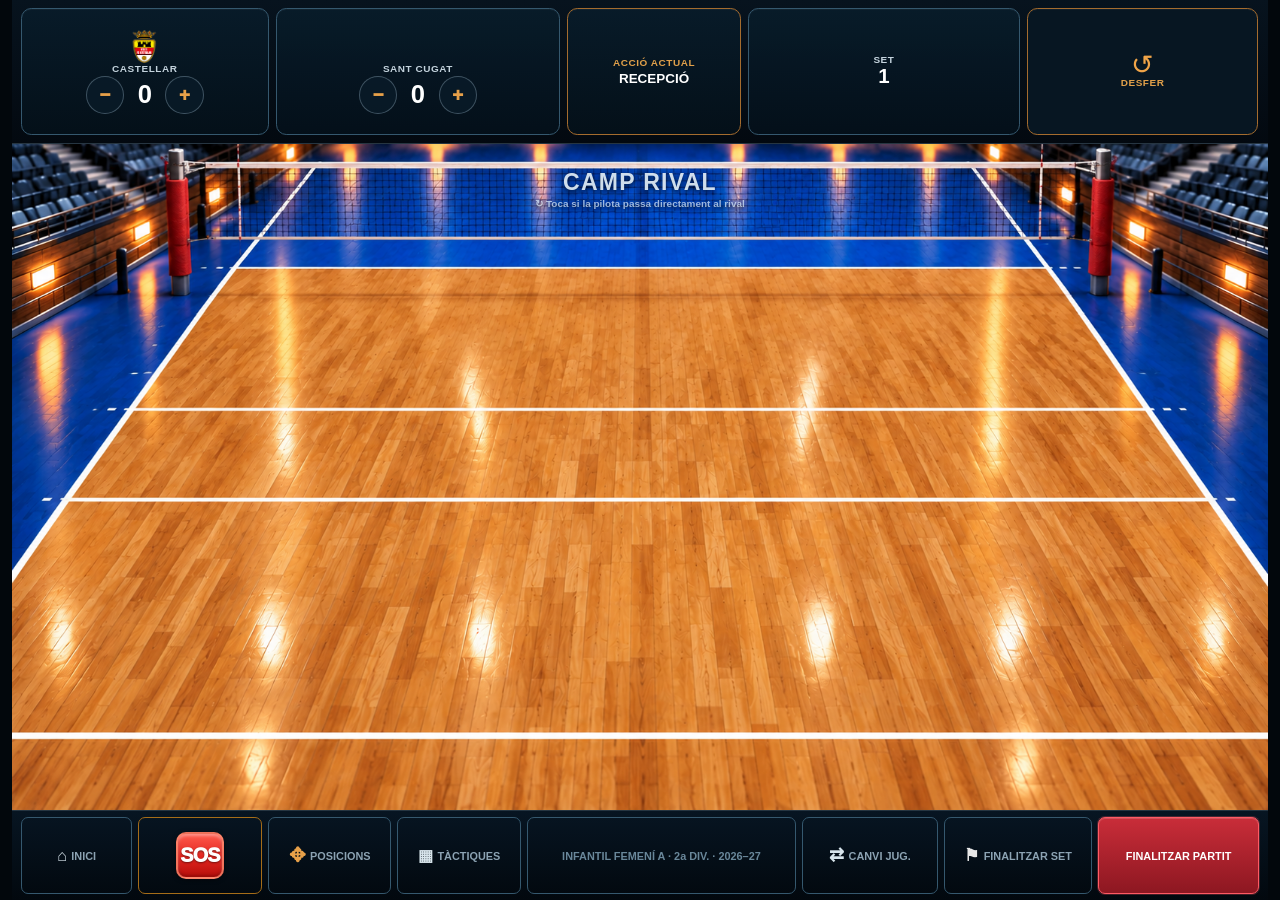
==== Capa7/index.html @ 1bae06b0 "Stats Castellar LAB - Tactiques 4x2 ALFA 5" ====
<!doctype html>
<html lang="ca">
<head>
<meta charset="utf-8">
<meta name="viewport" content="width=device-width,initial-scale=1,viewport-fit=cover"><meta name="apple-mobile-web-app-capable" content="yes"><meta name="apple-mobile-web-app-status-bar-style" content="black-translucent">
<meta name="theme-color" content="#02070c">
<title>Stats Castellar · Partit</title>
<link rel="stylesheet" href="css/capa7.css?v=7.0.5">
<link rel="stylesheet" href="css/tactics.css?v=1.1.0-lab5">
</head>
<body>
<div class="safe-shell">
 <div class="prototype">
  <header class="header">
   <button class="zone action" id="actionBox" type="button" disabled aria-label="Avançar manualment un pas de la seqüència" title="Toca per avançar manualment un pas de la seqüència"><span class="header-title">ACCIÓ ACTUAL</span><strong class="action-value" id="actionValue">RECEPCIÓ</strong></button>
   <div class="zone score-zone" id="ownScoreZone"><div class="team-identity"><img class="team-crest" src="assets/escut-club.png" alt="Escut del Castellar"><span class="header-title">CASTELLAR</span></div><div class="score-row"><button class="score-adjust" data-score-team="home" data-delta="-1">−</button><strong id="scoreHome">0</strong><button class="score-adjust" data-score-team="home" data-delta="1">+</button></div></div>
   <div class="zone set-zone"><span class="header-title">SET</span><strong class="set-number" id="setNumber">1</strong><div class="set-dots" id="setDots" aria-label="5 sets"></div></div>
   <div class="zone score-zone" id="rivalScoreZone"><div class="team-identity"><span class="rival-crest-slot" aria-hidden="true"></span><span class="header-title rival-name" id="rivalName">SANT CUGAT</span></div><div class="score-row"><button class="score-adjust" data-score-team="away" data-delta="-1">−</button><strong id="scoreAway">0</strong><button class="score-adjust" data-score-team="away" data-delta="1">+</button></div></div>
   <button class="zone undo" id="undoBtn" type="button"><span class="round-icon" aria-hidden="true">↺</span><span class="header-title">DESFER</span><small id="undoLabel"></small></button>
  </header>

  <main class="arena">
   <div class="scene" aria-hidden="true"></div>
   <button class="rival-touch-zone" id="rivalCourtBtn" type="button" aria-label="Camp rival"></button>
   <div class="rival-label"><strong>CAMP RIVAL</strong><span>↻ Toca si la pilota passa directament al rival</span></div>

   <div class="block-grid" id="blockGrid" aria-label="Controls de bloqueig"></div>
   <div class="player-grid" id="playerGrid" aria-label="Sis jugadores a pista"></div>
  </main>

  <footer class="footer">
   <button class="foot" id="homeBtn"><span class="foot-icon">⌂</span><span>INICI</span></button>
   <button class="foot sos" id="sosBtn"><strong><span class="sos-icon" aria-label="SOS">SOS</span></strong></button>
   <button class="foot" id="positionsBtn"><span class="foot-icon positions-icon">✥</span><span>POSICIONS</span></button>
   <button class="foot tactics-button" id="tacticsBtn" type="button"><span class="foot-icon">▦</span><span>TÀCTIQUES</span></button>
   <div class="foot info">INFANTIL FEMENÍ A · 2a DIV. · 2026–27</div>
   <button class="foot" id="changeBtn"><span class="foot-icon change">⇄</span><span>CANVI JUG.</span></button>
   <button class="foot" id="finishSetBtn"><span class="foot-icon flag">⚑</span><span>FINALITZAR SET</span></button>
   <button class="foot finish" id="finishMatchBtn"><span>FINALITZAR PARTIT</span></button>
  </footer>
 </div>
</div>

<div class="modal-layer" id="modalLayer" hidden>
 <div class="modal" role="dialog" aria-modal="true">
  <h2 id="modalTitle"></h2>
  <div id="modalBody"></div>
  <div class="modal-actions" id="modalActions"></div>
 </div>
</div>

<script src="../shared/pro2-core.bundle.js"></script>
<script src="../shared/draft-store.js"></script>
<script src="js/tactical-locks.js"></script>
<script src="js/tactics-layout.js"></script>
<script src="js/capa7-pro2-controller.js"></script>
</body>
</html>
---- Capa7/css/capa7.css ----
*{box-sizing:border-box}
:root{--sat:env(safe-area-inset-top,0px);--sar:env(safe-area-inset-right,0px);--sab:env(safe-area-inset-bottom,0px);--sal:env(safe-area-inset-left,0px)}
html,body{margin:0;width:100%;height:100%;overflow:hidden;background:#02070c;font-family:Arial,Helvetica,sans-serif;color:#fff;touch-action:manipulation}
body{min-height:100dvh}
.safe-shell{position:fixed;inset:0;padding:var(--sat) var(--sar) var(--sab) var(--sal);overflow:hidden;background:#02070c}
.prototype{width:100%;height:100%;min-width:0;min-height:0;display:grid;grid-template-rows:16% 74% 10%;background:#03080d;overflow:hidden}
.header{min-width:0;background:linear-gradient(#07131e,#030910);border-bottom:1px solid #263541;display:grid;grid-template-columns:20% 23% 14% 22% minmax(0,21%);gap:.55vw;padding:.9vh .7vw}
.zone{min-width:0;border:1px solid #29485e;border-radius:.8vw;background:#071622;display:flex;align-items:center;justify-content:center;text-align:center;font-size:clamp(10px,1.1vw,18px);font-weight:800;color:#7591a5;overflow:hidden}.action{border-color:#9c6429;color:#c27b24}.undo{border-color:#96722e;color:#b88838;margin-right:1px}
.arena{position:relative;min-width:0;min-height:0;overflow:hidden;background:#090d11}
.scene{position:absolute;inset:0;background:url("../assets/pista-capa6.png") center/100% 100% no-repeat}
.rival-touch-zone{position:absolute;z-index:2;left:0;right:0;top:0;height:21%;background:transparent}
.rival-label{position:absolute;left:50%;top:3.8%;transform:translateX(-50%);width:max-content;max-width:60%;text-align:center;z-index:3;pointer-events:none;text-shadow:0 2px 5px rgba(0,0,0,.75)}
.rival-label strong{display:block;font-size:clamp(15px,1.8vw,29px);letter-spacing:.055em;color:rgba(210,236,255,.82)}
.rival-label span{display:block;margin-top:.15vh;font-size:clamp(8px,.78vw,13px);font-weight:700;color:rgba(224,241,255,.70)}
.player-grid{position:absolute;z-index:5;left:2.2%;right:2.2%;top:25.2%;bottom:1.8%;display:grid;grid-template-columns:repeat(3,minmax(0,1fr));grid-template-rows:repeat(2,minmax(0,1fr));column-gap:1.15%;row-gap:2.2%;pointer-events:none}
.player-slot{min-width:0;min-height:0;border:2px dashed rgba(255,255,255,.52);border-radius:14px;background:rgba(4,17,27,.16);box-shadow:inset 0 0 0 1px rgba(0,0,0,.20),0 5px 14px rgba(0,0,0,.16);display:flex;align-items:center;justify-content:center;color:rgba(255,255,255,.72);font-weight:900;font-size:clamp(13px,1.25vw,20px);text-shadow:0 2px 4px rgba(0,0,0,.7)}
.block-grid{position:absolute;z-index:7;left:2.2%;right:2.2%;top:19.4%;height:4.6%;display:grid;grid-template-columns:repeat(3,minmax(0,1fr));column-gap:1.15%;pointer-events:none}
.block-slot{align-self:stretch;justify-self:stretch;width:100%;min-width:0;height:100%;border:2px dashed rgba(255,255,255,.62);border-radius:10px;background:rgba(4,17,27,.28);display:flex;align-items:center;justify-content:center;color:rgba(255,255,255,.78);font-weight:900;letter-spacing:.18em;line-height:1}
.footer{min-width:0;background:linear-gradient(#071522,#02080e);border-top:1px solid #263541;display:grid;grid-template-columns:9% 10% minmax(0,1fr) 10% 11% 12% 13%;gap:.45vw;padding:.65vh .7vw}
.foot{min-width:0;border:1px solid #29485e;border-radius:.55vw;display:flex;align-items:center;justify-content:center;text-align:center;color:#688399;font-size:clamp(8px,.85vw,14px);font-weight:800;overflow:hidden}.reserve{border:1px dashed #42515c;color:#53616b}.info{border-color:transparent;color:#526b7e}.finish{border-color:#71333d;color:#a74c59}
@media(orientation:portrait){
 .prototype{grid-template-rows:14% 76% 10%}
 .header{grid-template-columns:repeat(5,minmax(0,1fr));gap:.7vw;padding:.7vh .8vw}
 .zone{border-radius:1.4vw;font-size:clamp(7px,2.05vw,13px);padding:.25em}
 .arena{overflow:hidden}
 .rival-label{top:3.2%;max-width:82%}
 .rival-label strong{font-size:clamp(11px,3.2vw,19px)}
 .rival-label span{font-size:clamp(6px,1.65vw,10px)}
 .block-grid{left:2.4%;right:2.4%;top:19.2%;height:4.6%;column-gap:1.5%}
 .block-slot{width:100%;min-width:0;height:100%;border-width:1px;font-size:clamp(8px,2vw,12px)}
 .player-grid{left:2.4%;right:2.4%;top:25.1%;bottom:1.8%;column-gap:1.5%;row-gap:1.6%}
 .player-slot{border-width:1px;border-radius:2vw;font-size:clamp(8px,2.2vw,13px)}
 .footer{grid-template-columns:repeat(7,minmax(0,1fr));gap:.55vw;padding:.55vh .8vw}
 .foot{border-radius:1.1vw;font-size:clamp(6px,1.65vw,10px);padding:.15em}
 .info{font-size:clamp(5px,1.35vw,9px)}
}
@media(max-height:430px) and (orientation:landscape){.header{padding:.55vh .7vw}.footer{padding:.4vh .7vw}.player-grid{top:25.2%;bottom:1.5%}.block-grid{top:19.4%;height:4.6%}.rival-label{top:2.5%}.rival-label span{font-size:clamp(7px,.72vw,11px)}}

/* Capa 5 — correcció definitiva de geometria en horitzontal.
   Les barres de bloqueig i la fila d'atacants ocupen franges independents. */
@media (orientation:landscape){
  .block-grid{
    left:2.2%;
    right:2.2%;
    top:16.4%;
    height:7.0%;
    column-gap:1.15%;
  }
  .player-grid{
    left:2.2%;
    right:2.2%;
    top:27.0%;
    bottom:1.8%;
    column-gap:1.15%;
    row-gap:2.2%;
  }
}
@media (max-height:430px) and (orientation:landscape){
  .block-grid{top:16.2%;height:7.0%}
  .player-grid{top:27.0%;bottom:1.5%}
}


/* Ajust final Capa 5: marges segurs en landscape i bloqueig una mica més alt.
   max() conserva la safe area real quan el dispositiu en declara una i aporta
   un marge mínim només quan el navegador la retorna a 0. */
@media (orientation:landscape){
  .safe-shell{
    padding-top:var(--sat);
    padding-bottom:var(--sab);
    padding-left:max(var(--sal), 12px);
    padding-right:max(var(--sar), 12px);
  }
  .block-grid{top:16.4%;}
}
@media (max-height:430px) and (orientation:landscape){
  .block-grid{top:16.2%;}
}

/* =========================================================
   CAPA 6 · VISUAL
   Geometria heretada i congelada de la Capa 5 aprovada.
   Paleta: carmesí · ambre · petroli · maragda.
   ========================================================= */
:root{
 --crimson:#8f2431;--crimson-hi:#bd3b48;
 --amber:#a66d18;--amber-hi:#d59a2c;
 --petrol:#12536b;--petrol-hi:#247e99;
 --emerald:#1d6b4c;--emerald-hi:#35a06f;
 --ink:#06111a;--line:rgba(213,230,240,.30);--orange:#e58a22;
}
.zone{position:relative;flex-direction:column;gap:.25vh;background:linear-gradient(180deg,rgba(8,27,41,.97),rgba(4,16,25,.97));border-color:#35586e;color:#c4d3dd;box-shadow:inset 0 1px rgba(255,255,255,.04)}
.header-title{font-size:clamp(8px,.78vw,13px);font-weight:900;letter-spacing:.055em;white-space:nowrap}
.action{border-color:#a56c2e;color:#e1a04a}.action-value{font-size:clamp(10px,1.05vw,17px);color:#fff}
.score-zone{gap:.18vh}.score-row{display:flex;align-items:center;justify-content:center;gap:clamp(8px,1vw,18px);line-height:1}.score-row strong{font-size:clamp(18px,2vw,34px);color:#fff}.score-adjust{font-size:clamp(15px,1.5vw,25px);font-weight:950;color:#e6a04a;line-height:1}
.set-zone{gap:.2vh}.set-line{display:flex;align-items:baseline;justify-content:center;gap:.45em}.set-line strong{font-size:clamp(16px,1.6vw,27px);color:#fff}.set-dots{display:flex;align-items:center;justify-content:center;gap:clamp(3px,.32vw,6px)}.set-dots i{display:block;width:clamp(5px,.42vw,8px);aspect-ratio:1;border-radius:50%;border:1px solid #7990a0;background:transparent}.set-dots i.done{background:#d9e4ea;border-color:#d9e4ea}.set-dots i.active{background:#e58a22;border-color:#f0a448;box-shadow:0 0 7px rgba(229,138,34,.8)}
.undo{margin-right:1px;border-color:#a56c2e;color:#e1a04a;gap:.1vh}.round-icon{font-size:clamp(22px,2.1vw,35px);font-weight:400;line-height:.85;color:#f0a448}
.rival-label strong{color:rgba(230,242,250,.90)}
.player-slot{position:relative;overflow:hidden;border:1px solid rgba(214,229,239,.35);background:rgba(3,12,19,.20);display:block;color:white;text-shadow:none;pointer-events:auto}
.rating-grid{position:absolute;inset:0;display:grid;grid-template-columns:1fr 1fr;grid-template-rows:1fr 1fr;gap:3px;padding:3px}
.rating-grid>span{display:flex;align-items:center;justify-content:center;border:1px solid rgba(255,255,255,.13);font-size:clamp(25px,3.2vw,54px);font-weight:950;color:rgba(255,255,255,.91);text-shadow:0 2px 7px rgba(0,0,0,.72);box-shadow:inset 0 0 26px rgba(0,0,0,.18)}
.r0{background:linear-gradient(145deg,rgba(143,36,49,.94),rgba(189,59,72,.83))}.r1{background:linear-gradient(145deg,rgba(166,109,24,.93),rgba(213,154,44,.82));color:#fff6dc!important}.r2{background:linear-gradient(145deg,rgba(18,83,107,.95),rgba(36,126,153,.84))}.r3{background:linear-gradient(145deg,rgba(29,107,76,.95),rgba(53,160,111,.84))}
.player-id{position:absolute;z-index:4;left:50%;top:50%;transform:translate(-50%,-50%);min-width:35%;max-width:76%;padding:.45vh .75vw;border-radius:8px;background:linear-gradient(180deg,rgba(4,15,24,.94),rgba(2,9,15,.91));border:1px solid rgba(255,255,255,.24);box-shadow:0 4px 12px rgba(0,0,0,.48);text-align:center;white-space:nowrap}.player-id strong{font-size:clamp(11px,1.08vw,18px);letter-spacing:.045em}.player-id small{margin-left:.35em;color:#f0a13e;font-size:.82em;font-weight:900}
.block-slot{padding:2px;display:grid;grid-template-columns:repeat(3,minmax(0,1fr));gap:3px;border:1px solid rgba(224,236,244,.45);background:rgba(3,12,19,.82);overflow:hidden}.block-slot span{display:flex;align-items:center;justify-content:center;color:#fff;font-weight:950;font-size:clamp(9px,.9vw,15px);text-shadow:0 1px 4px rgba(0,0,0,.65)}.block-slot .crimson{background:linear-gradient(145deg,var(--crimson),var(--crimson-hi))}.block-slot .petrol{background:linear-gradient(145deg,var(--petrol),var(--petrol-hi))}.block-slot .emerald{background:linear-gradient(145deg,var(--emerald),var(--emerald-hi))}
.server-ball{position:absolute;z-index:8;right:1.5%;top:2.5%;width:clamp(42px,4.5vw,76px);aspect-ratio:1;border-radius:50%;background:url("../assets/pilota-fcvb.png") center/contain no-repeat;filter:drop-shadow(0 4px 6px rgba(0,0,0,.58));pointer-events:none}
.footer{background:linear-gradient(#071522,#02080e)}.foot{gap:.35vw;flex-direction:row;color:#8ca3b3;border-color:#35586e}.foot-icon{font-size:clamp(13px,1.25vw,21px);line-height:1;color:#d8e5ec}.foot-icon.rotate{font-size:clamp(18px,1.65vw,27px);color:#e7a049}.foot-icon.change{font-size:clamp(15px,1.4vw,23px)}.foot-icon.flag{font-size:clamp(14px,1.35vw,22px);color:#e7e7e7}.sos{border:1px solid #a66d18;color:#f0b14d;background:rgba(166,109,24,.12)}.info{color:#69879a}.finish{border-color:#c74850;background:linear-gradient(180deg,#a62831,#741a23);color:#fff;box-shadow:inset 0 1px rgba(255,255,255,.12)}
@media(orientation:portrait){.header-title{font-size:clamp(6px,1.55vw,10px)}.action-value{font-size:clamp(7px,1.8vw,11px)}.score-row{gap:1.2vw}.score-row strong{font-size:clamp(12px,3.1vw,20px)}.score-adjust{font-size:clamp(10px,2.7vw,17px)}.set-line strong{font-size:clamp(10px,2.8vw,17px)}.round-icon{font-size:clamp(14px,4vw,23px)}.rating-grid{gap:2px;padding:2px}.rating-grid>span{font-size:clamp(16px,6vw,30px)}.player-id{min-width:52%;padding:.3vh 1vw}.player-id strong{font-size:clamp(7px,2vw,11px)}.player-id small{font-size:.72em}.server-ball{width:clamp(30px,9vw,50px);right:2%;top:2%}.block-slot{gap:1px;padding:1px}.block-slot span{font-size:clamp(7px,1.9vw,11px)}.foot{gap:.2vw;flex-direction:column}.foot-icon{font-size:clamp(9px,2.4vw,14px)}}


/* Capa 6 · revisió visual aprovada
   - La geometria de Capa 5 no es modifica.
   - +/- circulars al marcador.
   - Bloqueig amb etiquetes.
   - Servei: zona 1 ressaltada + pilota parcial retallada. */
.score-adjust{
  width:clamp(28px,3vw,48px);
  aspect-ratio:1;
  flex:0 0 auto;
  display:inline-flex;
  align-items:center;
  justify-content:center;
  border:1px solid rgba(151,177,193,.38);
  border-radius:50%;
  background:rgba(10,29,42,.72);
  color:#e7a049;
  font-size:clamp(16px,1.45vw,25px);
  font-weight:950;
}
.score-row{gap:clamp(10px,1.05vw,18px)}

.block-slot{height:100%;padding:2px;gap:3px}
.block-slot span{
  min-width:0;
  height:100%;
  display:flex;
  flex-direction:column;
  align-items:center;
  justify-content:center;
  gap:0;
  line-height:1;
  overflow:hidden;
}
.block-slot b{font-size:clamp(13px,1.18vw,20px);line-height:1;font-weight:950}
.block-slot small{
  display:block;
  max-width:100%;
  margin-top:.18em;
  padding:0 .15em;
  font-size:clamp(6px,.58vw,10px);
  line-height:1;
  font-weight:850;
  letter-spacing:-.01em;
  white-space:nowrap;
  overflow:hidden;
  text-overflow:clip;
}

/* Indicació visual de servei Castellar: ressalta tota la zona 1. */
.zone-one{
  border-color:#e5a13c;
  box-shadow:inset 0 0 0 2px rgba(229,161,60,.72),inset 0 0 30px rgba(229,138,34,.15),0 0 13px rgba(229,138,34,.36);
}
/* La pilota queda deliberadament tallada pel límit superior/dret de la zona. */
.server-ball{
  right:-2.2%;
  top:-13%;
  width:clamp(58px,5.4vw,88px);
  aspect-ratio:1;
  border-radius:50%;
  background:url("../assets/pilota-fcvb.png") center/contain no-repeat;
  filter:drop-shadow(0 4px 6px rgba(0,0,0,.58));
  pointer-events:none;
}

@media(orientation:portrait){
  .score-adjust{width:clamp(22px,6vw,34px);font-size:clamp(11px,3vw,17px)}
  .block-slot b{font-size:clamp(7px,2vw,11px)}
  .block-slot small{font-size:clamp(3.5px,.95vw,6px)}
  .server-ball{right:-3%;top:-9%;width:clamp(38px,11vw,58px)}
}

/* Capa 6 · ajust responsive final
   Text secundari de bloqueig més compacte en pantalles baixes,
   sense modificar la geometria de la barra. */
@media (orientation:landscape) and (max-height:450px){
  .block-slot small{
    font-size:clamp(5px,.52vw,8px);
    line-height:.92;
    margin-top:.08em;
  }
}

/* En formats tipus tauleta la pilota conserva el concepte de pilota parcial,
   però queda menys retallada que al mòbil. */
@media (orientation:landscape) and (min-height:600px){
  .server-ball{
    right:-1.2%;
    top:-5%;
    width:clamp(58px,6vw,82px);
  }
}

/* Capa 6 · correcció Safari iPhone real
   Manté la geometria aprovada: només assegura la llegibilitat interna
   dels bloqueigs i redimensiona la pilota en pantalles baixes. */
@media (orientation:landscape) and (max-height:450px){
  .block-slot span{
    display:grid;
    grid-template-rows:52% 48%;
    align-items:stretch;
    justify-items:center;
    gap:0;
    padding:0 1px;
    overflow:hidden;
  }
  .block-slot b{
    align-self:end;
    font-size:clamp(10px,1.15vw,14px);
    line-height:.95;
  }
  .block-slot small{
    display:block !important;
    align-self:start;
    width:100%;
    margin:0;
    padding:1px 1px 0;
    font-size:clamp(5px,.60vw,7px);
    line-height:1;
    font-weight:900;
    letter-spacing:-.03em;
    text-align:center;
    white-space:nowrap;
    overflow:visible;
  }
  .server-ball{
    width:clamp(40px,4.35vw,52px);
    right:-.8%;
    top:-6%;
  }
}

/* C6 6.0.5 — correcció iPhone Safari + identificació de versió */
html{-webkit-text-size-adjust:100%;text-size-adjust:100%}

@media (orientation:landscape) and (max-height:450px){
  /* Posicionament absolut intern: Safari no pot col·lapsar la línia del text. */
  .block-slot span{
    position:relative;
    display:block;
    min-width:0;
    height:100%;
    padding:0;
    overflow:hidden;
  }
  .block-slot b{
    position:absolute;
    z-index:2;
    left:0;
    right:0;
    top:8%;
    display:block;
    margin:0;
    font-size:clamp(9px,1.05vw,12px);
    line-height:1;
    text-align:center;
  }
  .block-slot small{
    position:absolute;
    z-index:2;
    left:1px;
    right:1px;
    bottom:5%;
    display:block !important;
    visibility:visible !important;
    opacity:1 !important;
    height:auto !important;
    min-height:1px;
    margin:0;
    padding:0;
    font-size:5px !important;
    line-height:1 !important;
    font-weight:900;
    letter-spacing:-.12px;
    text-align:center;
    white-space:nowrap;
    overflow:visible;
    transform:none !important;
  }
  /* Mida física més continguda per a l'iPhone en horitzontal. */
  .server-ball{
    width:44px;
    max-width:44px;
    right:-6px;
    top:-5px;
  }
}


/* C6 6.0.6 — bloqueig en una sola línia, robust a Safari */
.block-slot span{
  position:relative;
  display:flex;
  flex-direction:row;
  align-items:center;
  justify-content:center;
  height:100%;
  padding:0 2px;
  font-size:clamp(6px,.58vw,10px);
  line-height:1;
  font-weight:900;
  letter-spacing:-.02em;
  text-align:center;
  white-space:nowrap;
  overflow:hidden;
}
@media (orientation:landscape) and (max-height:450px){
  .block-slot span{
    position:relative;
    display:flex;
    flex-direction:row;
    align-items:center;
    justify-content:center;
    height:100%;
    padding:0 1px;
    font-size:clamp(5.5px,.58vw,7px);
    line-height:1;
    font-weight:900;
    letter-spacing:-.04em;
    white-space:nowrap;
    overflow:hidden;
  }
}


/* Capa 6 · v6.0.7 — SET en tres nivells: títol / número / punts */
.set-zone{
  gap:0;
  justify-content:center;
}
.set-zone>.header-title{
  display:block;
  line-height:1;
  margin:0 0 .18vh;
}
.set-number{
  display:block;
  color:#fff;
  font-size:clamp(16px,1.6vw,27px);
  line-height:.95;
  margin:0 0 .32vh;
}
.set-dots{
  line-height:1;
}
@media(orientation:portrait){
  .set-number{font-size:clamp(10px,2.8vw,17px)}
}


/* Capa 6 v6.0.9 · icona SOS segons referència aprovada */
.sos-icon{
  display:inline-flex;
  align-items:center;
  justify-content:center;
  width:clamp(42px,3.7vw,56px);
  height:clamp(42px,3.7vw,56px);
  border-radius:10px;
  box-sizing:border-box;
  background:linear-gradient(180deg,#ff5b4d 0%,#e32620 52%,#b70f0b 100%);
  border:2px solid rgba(255,150,120,.72);
  box-shadow:
    inset 0 2px 3px rgba(255,255,255,.35),
    inset 0 -2px 3px rgba(90,0,0,.38),
    0 1px 4px rgba(0,0,0,.5);
  color:#fff;
  font-weight:950;
  font-size:clamp(17px,1.55vw,23px);
  line-height:1;
  letter-spacing:-.04em;
  text-shadow:0 1px 2px rgba(0,0,0,.45);
}
@media (orientation:landscape) and (max-height:450px){
  .sos-icon{
    width:clamp(38px,3.45vw,48px);
    height:clamp(38px,3.45vw,48px);
    border-radius:9px;
    font-size:clamp(16px,1.45vw,20px);
  }
}


/* =========================================================
   CAPA 7 v7.0.0 — FUNCIONALITAT
   La geometria i pell visual provenen de Capa 6 v6.0.9.
   ========================================================= */
button{font:inherit;color:inherit}
.zone.action,.foot,.score-adjust,.undo,.rival-touch-zone,.rating-grid>button,.block-slot>button{cursor:pointer}
.zone.action:disabled{cursor:default;opacity:1}
.score-adjust{padding:0}
.undo{position:relative;flex-direction:column;background:#071622}
.undo small{display:block;max-width:94%;font-size:clamp(5px,.5vw,8px);line-height:1;color:#d9b06a;white-space:nowrap;overflow:hidden;text-overflow:ellipsis}
.undo:disabled{opacity:.38;cursor:default}
.rival-touch-zone{border:0;width:100%;cursor:pointer}
.rival-touch-zone:disabled{cursor:default}
.rival-touch-zone.enabled{background:rgba(26,105,135,.08)}
.rival-label{pointer-events:none}
.player-slot{touch-action:none}
.rating-grid>button{
  border:1px solid rgba(255,255,255,.13);
  display:flex;align-items:center;justify-content:center;
  font-size:clamp(25px,3.2vw,54px);font-weight:950;color:rgba(255,255,255,.91);
  text-shadow:0 2px 7px rgba(0,0,0,.72);box-shadow:inset 0 0 26px rgba(0,0,0,.18);
  min-width:0;min-height:0;padding:0
}
.rating-grid>button:disabled{cursor:default;filter:grayscale(.55) brightness(.55);opacity:.55}
.rating-grid>button.r0{background:linear-gradient(145deg,rgba(143,36,49,.94),rgba(189,59,72,.83))}
.rating-grid>button.r1{background:linear-gradient(145deg,rgba(166,109,24,.93),rgba(213,154,44,.82));color:#fff6dc!important}
.rating-grid>button.r2{background:linear-gradient(145deg,rgba(18,83,107,.95),rgba(36,126,153,.84))}
.rating-grid>button.r3{background:linear-gradient(145deg,rgba(29,107,76,.95),rgba(53,160,111,.84))}
.block-slot>button{
 border:0;min-width:0;height:100%;padding:0 2px;color:#fff;font-weight:950;
 font-size:clamp(6px,.58vw,10px);line-height:1;letter-spacing:-.02em;white-space:nowrap;overflow:hidden
}
.block-slot>button:disabled{opacity:.4;cursor:default}
.block-slot .crimson{background:linear-gradient(145deg,var(--crimson),var(--crimson-hi))}
.block-slot .petrol{background:linear-gradient(145deg,var(--petrol),var(--petrol-hi))}
.block-slot .emerald{background:linear-gradient(145deg,var(--emerald),var(--emerald-hi))}
.foot{background:transparent}
.foot.active-mode{border-color:#e8a342;background:rgba(229,138,34,.16);box-shadow:inset 0 0 0 1px rgba(229,138,34,.35)}
.foot:disabled{opacity:.35;cursor:default}
.sos.active-mode{border-color:#ff6559;background:rgba(190,25,20,.28);box-shadow:0 0 10px rgba(230,38,32,.4)}
.positions-icon{font-size:clamp(17px,1.55vw,25px);color:#e7a049}
.zone-one{transition:box-shadow .15s,border-color .15s}
.zone-one.no-serve{border-color:rgba(214,229,239,.35);box-shadow:none}
.server-ball[hidden]{display:none!important}
.player-slot.position-mode{outline:2px solid rgba(231,160,73,.78);cursor:grab}
.player-slot.dragging{opacity:.58;cursor:grabbing}
.player-slot.change-selected{outline:3px solid #f0a448;box-shadow:0 0 15px rgba(240,164,72,.65)}
.player-id{pointer-events:none}
.toast{position:fixed;z-index:1000;left:50%;bottom:max(calc(var(--sab) + 13%),58px);transform:translateX(-50%);
 background:rgba(2,10,16,.94);border:1px solid #45677d;border-radius:10px;padding:8px 14px;
 color:#e7f0f5;font-weight:800;font-size:12px;box-shadow:0 8px 24px rgba(0,0,0,.45);pointer-events:none}
.toast[hidden]{display:none}

.modal-layer{position:fixed;z-index:2000;inset:0;background:rgba(0,0,0,.72);display:flex;align-items:center;justify-content:center;padding:max(14px,var(--sat)) max(14px,var(--sar)) max(14px,var(--sab)) max(14px,var(--sal))}
.modal-layer[hidden]{display:none}
.modal{width:min(92vw,560px);max-height:88vh;overflow:auto;background:linear-gradient(#0a1b28,#061019);border:1px solid #42627a;border-radius:16px;padding:18px;box-shadow:0 18px 60px rgba(0,0,0,.65)}
.modal h2{margin:0 0 12px;font-size:20px;color:#fff}
.modal p{margin:8px 0;color:#b8c9d5;line-height:1.4}
.modal-actions{display:flex;gap:10px;justify-content:flex-end;margin-top:16px;flex-wrap:wrap}
.modal-actions button,.bench-card,.setup-card{border:1px solid #42627a;border-radius:10px;background:#0b2333;color:#fff;padding:10px 14px;font-weight:850;cursor:pointer}
.modal-actions .danger{border-color:#b43c46;background:#8e222c}
.modal-actions .primary{border-color:#a86e2d;background:#6f461b}
.bench-grid,.setup-grid{display:grid;grid-template-columns:repeat(2,minmax(0,1fr));gap:8px;margin-top:10px}
.bench-card,.setup-card{text-align:left}
.bench-card strong,.setup-card strong{display:block}.bench-card small,.setup-card small{color:#e9a34b}
.setup-zones{display:grid;grid-template-columns:repeat(3,1fr);gap:7px;margin:10px 0}
.setup-zone{border:1px solid #38576c;border-radius:9px;padding:8px;background:#081925;text-align:center}
.setup-zone select{width:100%;margin-top:5px;background:#0d2839;color:#fff;border:1px solid #476a80;border-radius:6px;padding:5px}
.serve-choice{display:flex;gap:8px;margin-top:10px}.serve-choice label{flex:1;border:1px solid #42627a;border-radius:9px;padding:9px;background:#081925}
.final-summary{font-size:14px;color:#dce7ed}.final-summary strong{color:#fff}

@media (orientation:landscape) and (max-height:450px){
 .undo small{font-size:5px}
 .modal{max-height:94vh;padding:12px;width:min(88vw,620px)}
 .modal h2{font-size:16px;margin-bottom:7px}
 .modal p{font-size:11px;margin:4px 0}
 .modal-actions{margin-top:9px}
 .modal-actions button,.bench-card,.setup-card{padding:7px 9px;font-size:11px}
 .bench-grid,.setup-grid{grid-template-columns:repeat(3,minmax(0,1fr));gap:5px}
}

.set-dots i.won{background:#35a06f;border-color:#55c28d;box-shadow:0 0 6px rgba(53,160,111,.65)}
.set-dots i.lost{background:#bd3b48;border-color:#dc6670;box-shadow:0 0 6px rgba(189,59,72,.55)}


/* C7 7.0.1 — correccions de validació iPhone */
#finishMatchBtn.finish{border-color:#ff5a64;background:linear-gradient(180deg,#c92d39,#8d1721);color:#fff;box-shadow:0 0 0 1px rgba(255,90,100,.25),inset 0 1px rgba(255,255,255,.16)}
.player-slot.position-mode{touch-action:none;-webkit-user-select:none;user-select:none}
.player-slot.position-mode.drop-target{outline:3px solid rgba(255,255,255,.92);box-shadow:0 0 18px rgba(255,255,255,.48)}
body.position-dragging{overflow:hidden;touch-action:none}

/* =========================================================
   CAPA 7 v7.0.2 — CORRECCIONS QUIRÚRGIQUES
   - BLOQUEIG: recupera interacció tàctil sense alterar geometria.
   ========================================================= */
.block-grid{pointer-events:auto}
.block-slot{pointer-events:auto}
.block-slot>button{
  pointer-events:auto;
  touch-action:manipulation;
  -webkit-tap-highlight-color:transparent;
  position:relative;
  z-index:1;
}

/* C7 7.0.4: un sol clic sobre tota la zona en mode CANVIS. */
.player-slot.change-mode{cursor:pointer}
.player-slot.change-mode .rating-grid{pointer-events:none}
.player-slot.change-mode .player-id{pointer-events:none}
.player-slot.change-mode .change-hit-area{position:absolute;inset:0;z-index:12;display:block;width:100%;height:100%;border:0;padding:0;margin:0;background:transparent;cursor:pointer;touch-action:manipulation;-webkit-tap-highlight-color:transparent}
.player-slot.change-mode .change-hit-area:focus-visible{outline:3px solid #f0a448;outline-offset:-4px}

/* v7.0.5: ordre visual del marcador; identificadors interns inalterats */
.header>.action{order:1}.header>.set-zone{order:3}.header>.undo{order:5}

/* Prova opcional d'escuts: no modifica geometria ni logica del marcador */
.score-zone .team-identity{display:flex;flex-direction:column;align-items:center;justify-content:center;gap:1px;min-height:0;max-width:100%;}
.score-zone .team-crest,.score-zone .rival-crest-slot{display:block;width:auto;height:clamp(18px,3.8vh,34px);max-width:70%;object-fit:contain;flex-shrink:1;min-height:0;}
.score-zone .rival-crest-slot{visibility:hidden;}
.score-zone .team-identity .header-title{max-width:100%;overflow:hidden;text-overflow:ellipsis;line-height:1.05;}
@media(orientation:portrait){.score-zone .team-crest,.score-zone .rival-crest-slot{height:clamp(13px,2.7vh,24px)}.score-zone .team-identity{gap:0}}
@media(max-height:430px) and (orientation:landscape){.score-zone .team-crest,.score-zone .rival-crest-slot{height:clamp(14px,4vh,20px)}}

/* Integració 055 · fixacions tàctiques múltiples */
.player-slot.tactical-locked{border-color:rgba(229,161,60,.95);box-shadow:inset 0 0 0 2px rgba(229,161,60,.35),0 0 11px rgba(229,138,34,.28)}
.lock-mark{position:absolute;z-index:10;left:6px;top:5px;display:flex;align-items:center;justify-content:center;width:clamp(22px,2vw,32px);height:clamp(22px,2vw,32px);border-radius:50%;background:rgba(4,15,24,.88);border:1px solid rgba(229,161,60,.85);font-size:clamp(11px,1vw,16px);pointer-events:none;filter:saturate(.85)}
.lock-toggle{position:absolute;z-index:20;left:6px;top:5px;width:clamp(30px,2.6vw,42px);height:clamp(30px,2.6vw,42px);display:flex;align-items:center;justify-content:center;border-radius:50%;border:1px solid rgba(213,230,240,.55);background:rgba(4,15,24,.94);color:#dceaf2;font-size:clamp(14px,1.25vw,20px);box-shadow:0 3px 9px rgba(0,0,0,.45);cursor:pointer;touch-action:manipulation}
.lock-toggle.active{border-color:#e5a13c;background:rgba(94,57,10,.92);box-shadow:0 0 0 2px rgba(229,161,60,.25),0 3px 9px rgba(0,0,0,.45)}
.player-slot.position-mode .player-id{pointer-events:none}
.block-slot button:disabled{opacity:.30;filter:grayscale(.55);cursor:not-allowed}
@media(orientation:landscape) and (max-height:450px){.lock-mark{left:3px;top:3px;width:22px;height:22px;font-size:11px}.lock-toggle{left:3px;top:3px;width:28px;height:28px;font-size:13px}}

/* Stats Castellar 1.0.7 · Acció actual com a salt manual de seqüència */
.zone.action.skip-enabled{border-color:#e6a24a;box-shadow:inset 0 0 0 1px rgba(230,162,74,.28),0 0 10px rgba(230,162,74,.16);background:linear-gradient(180deg,rgba(30,39,45,.98),rgba(12,22,29,.98))}
.zone.action.skip-enabled:active{transform:translateY(1px);filter:brightness(1.12)}
.zone.action.skip-enabled .header-title:after{content:' · TOCA PER SALTAR';font-size:.72em;color:#e6a24a}
@media(orientation:portrait){.zone.action.skip-enabled .header-title:after{content:' · SALT';}}
---- Capa7/css/tactics.css ----
/* Stats Castellar LAB · geometria optativa. La distribució habitual no es modifica. */
.footer:has(.tactics-button){grid-template-columns:9% 10% 10% 10% minmax(0,1fr) 11% 12% 13%;}
@media(orientation:portrait){.footer:has(.tactics-button){grid-template-columns:repeat(8,minmax(0,1fr));}}
/* Sis unitats horitzontals de botó: laterals 1×4 i quadrants centrals 2×2. */
.player-grid.tactics-penetration {display:grid;grid-template-columns:repeat(6,minmax(0,1fr));grid-template-rows:repeat(4,minmax(0,1fr));column-gap:0;row-gap:0;}
.player-grid.tactics-penetration .player-slot{min-width:0;min-height:0;margin:2px;}
.player-grid.tactics-penetration .tzone-4{grid-column:1;grid-row:1/5;}
.player-grid.tactics-penetration .tzone-3{grid-column:2/4;grid-row:1/3;}
.player-grid.tactics-penetration .tzone-1{grid-column:4/6;grid-row:1/3;}
.player-grid.tactics-penetration .tzone-2{grid-column:6;grid-row:1/5;}
.player-grid.tactics-penetration .tzone-5{grid-column:2/4;grid-row:3/5;}
.player-grid.tactics-penetration .tzone-6{grid-column:4/6;grid-row:3/5;}
.player-grid.tactics-penetration .tzone-4 .rating-grid,
.player-grid.tactics-penetration .tzone-2 .rating-grid{grid-template-columns:minmax(0,1fr);grid-template-rows:repeat(4,minmax(0,1fr));}
.player-grid.tactics-penetration .tzone-4 .player-id,
.player-grid.tactics-penetration .tzone-2 .player-id{max-width:100%;min-width:0;overflow:hidden;}
.player-grid.tactics-penetration .tzone-4 .player-id strong,
.player-grid.tactics-penetration .tzone-2 .player-id strong{overflow:hidden;text-overflow:ellipsis;white-space:nowrap;}
.block-grid.tactics-penetration{grid-template-columns:repeat(4,minmax(0,1fr));}
/* La Z1 que penetra és de segona línia: no es crea cap control de bloqueig.
   La tercera columna queda lliure per mantenir la correspondència amb la pista. */
.block-grid.tactics-penetration .block-zone-4{grid-column:1;}
.block-grid.tactics-penetration .block-zone-3{grid-column:2;}
.block-grid.tactics-penetration .block-zone-1{grid-column:3;}
.block-grid.tactics-penetration .block-zone-2{grid-column:4;}
/* La placa identificadora no divideix els botons: va dins del marge superior
   del quadrant sense consumir superfície de pulsació. */
.player-grid.tactics-penetration .player-slot .player-id{
 top:0;left:50%;transform:translate(-50%,0);
 max-width:calc(100% - 7px);min-width:0;
 padding:1px 5px;line-height:1.05;
 border-radius:0 0 6px 6px;
 overflow:hidden;text-overflow:ellipsis;
}
.player-grid.tactics-penetration .player-slot .player-id strong{
 font-size:clamp(9px,1.05vw,16px);
 white-space:nowrap;
}
.player-grid.tactics-penetration .player-slot .player-id small{font-size:.78em;}
@media (orientation:landscape) and (max-height:450px){
 .player-grid.tactics-penetration .player-slot .player-id{padding:1px 3px;}
 .player-grid.tactics-penetration .player-slot .player-id strong{font-size:clamp(8px,1.15vw,12px);}
}
/* Capçalera dels marcadors en horitzontal mòbil: el nom no pot quedar
   ocult darrere els botons +/-; es limita l'escut en alçada. */
@media (orientation:landscape) and (max-height:450px){
 .header .score-zone{display:flex;flex-direction:column;gap:0;justify-content:center;overflow:hidden;}
 .header .score-zone .team-identity{flex:0 0 auto;min-height:0;max-height:48%;gap:0;overflow:visible;}
 .header .score-zone .team-crest{height:clamp(9px,2.5vh,13px);min-height:0;flex:0 0 auto;}
 .header .score-zone .rival-crest-slot{display:none;}
 .header .score-zone .team-identity .header-title{display:block;font-size:clamp(8px,1.1vw,11px);line-height:1.15;max-width:96%;overflow:hidden;text-overflow:ellipsis;white-space:nowrap;}
 .header .score-zone .score-row{flex:0 0 auto;min-height:0;gap:clamp(7px,1vw,12px);}
 .header .score-zone .score-row strong{font-size:clamp(18px,2.1vw,27px);line-height:1;}
 .header .score-zone .score-adjust{width:clamp(25px,3.3vh,32px);height:clamp(25px,3.3vh,32px);}
}

/* No es retallen superfícies per animació: els 24 controls continuen sent directes. */
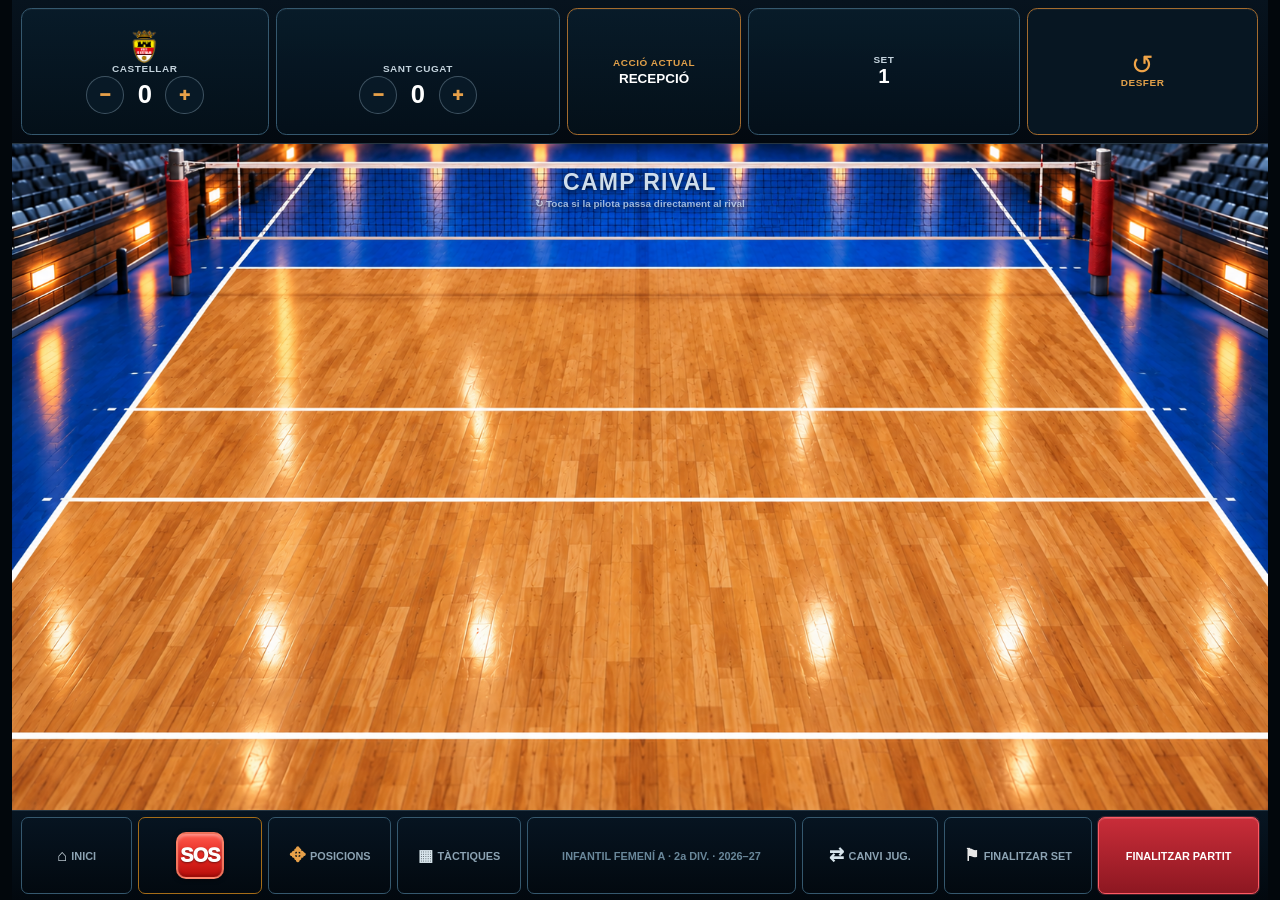
==== commit 81761738: "Stats Castellar LAB - Tactiques 4x2 ALFA 6" ====
--- a/Capa7/index.html
+++ b/Capa7/index.html
@@ -6,7 +6,7 @@
 <meta name="theme-color" content="#02070c">
 <title>Stats Castellar · Partit</title>
 <link rel="stylesheet" href="css/capa7.css?v=7.0.5">
-<link rel="stylesheet" href="css/tactics.css?v=1.1.0-lab5">
+<link rel="stylesheet" href="css/tactics.css?v=1.1.0-lab6">
 </head>
 <body>
 <div class="safe-shell">
--- a/Capa7/css/tactics.css
+++ b/Capa7/css/tactics.css
@@ -16,20 +16,18 @@
 .player-grid.tactics-penetration .tzone-2 .player-id{max-width:100%;min-width:0;overflow:hidden;}
 .player-grid.tactics-penetration .tzone-4 .player-id strong,
 .player-grid.tactics-penetration .tzone-2 .player-id strong{overflow:hidden;text-overflow:ellipsis;white-space:nowrap;}
-.block-grid.tactics-penetration{grid-template-columns:repeat(4,minmax(0,1fr));}
-/* La Z1 que penetra és de segona línia: no es crea cap control de bloqueig.
-   La tercera columna queda lliure per mantenir la correspondència amb la pista. */
-.block-grid.tactics-penetration .block-zone-4{grid-column:1;}
-.block-grid.tactics-penetration .block-zone-3{grid-column:2;}
-.block-grid.tactics-penetration .block-zone-1{grid-column:3;}
-.block-grid.tactics-penetration .block-zone-2{grid-column:4;}
-/* La placa identificadora no divideix els botons: va dins del marge superior
-   del quadrant sense consumir superfície de pulsació. */
+.block-grid.tactics-penetration{grid-template-columns:repeat(3,minmax(0,1fr));column-gap:1.15%;}
+/* Tres barres reals, distribuïdes en tota l’amplada sense buit per a Z1. */
+/* L’ordre visual de les barres habilitades és Z4, Z3 i Z2. */
+/* Les plaques es mostren per SOBRE del quadrant, sense tapar el valor 0.
+   El marge s’obté separant les barres de bloqueig dels quadrants. */
+.player-grid.tactics-penetration .player-slot{overflow:visible;}
+.block-grid.tactics-penetration{top:17.1%;height:4.6%;}
 .player-grid.tactics-penetration .player-slot .player-id{
- top:0;left:50%;transform:translate(-50%,0);
+ top:-17px;left:50%;transform:translate(-50%,0);z-index:12;
  max-width:calc(100% - 7px);min-width:0;
  padding:1px 5px;line-height:1.05;
- border-radius:0 0 6px 6px;
+ border-radius:6px;
  overflow:hidden;text-overflow:ellipsis;
 }
 .player-grid.tactics-penetration .player-slot .player-id strong{
@@ -38,17 +36,17 @@
 }
 .player-grid.tactics-penetration .player-slot .player-id small{font-size:.78em;}
 @media (orientation:landscape) and (max-height:450px){
- .player-grid.tactics-penetration .player-slot .player-id{padding:1px 3px;}
+ .player-grid.tactics-penetration .player-slot .player-id{top:-15px;padding:1px 3px;}
  .player-grid.tactics-penetration .player-slot .player-id strong{font-size:clamp(8px,1.15vw,12px);}
 }
 /* Capçalera dels marcadors en horitzontal mòbil: el nom no pot quedar
    ocult darrere els botons +/-; es limita l'escut en alçada. */
 @media (orientation:landscape) and (max-height:450px){
- .header .score-zone{display:flex;flex-direction:column;gap:0;justify-content:center;overflow:hidden;}
- .header .score-zone .team-identity{flex:0 0 auto;min-height:0;max-height:48%;gap:0;overflow:visible;}
+ .header .score-zone{display:flex;flex-direction:column;gap:0;justify-content:center;overflow:visible;min-width:0;}
+ .header .score-zone .team-identity{flex:0 1 auto;min-height:0;max-height:55%;width:100%;gap:0;overflow:visible;}
  .header .score-zone .team-crest{height:clamp(9px,2.5vh,13px);min-height:0;flex:0 0 auto;}
  .header .score-zone .rival-crest-slot{display:none;}
- .header .score-zone .team-identity .header-title{display:block;font-size:clamp(8px,1.1vw,11px);line-height:1.15;max-width:96%;overflow:hidden;text-overflow:ellipsis;white-space:nowrap;}
+ .header .score-zone .team-identity .header-title{display:block;font-size:clamp(8px,1.05vw,11px);line-height:1.05;max-width:100%;width:100%;overflow:visible;text-overflow:clip;white-space:normal;overflow-wrap:anywhere;text-align:center;letter-spacing:0;}
  .header .score-zone .score-row{flex:0 0 auto;min-height:0;gap:clamp(7px,1vw,12px);}
  .header .score-zone .score-row strong{font-size:clamp(18px,2.1vw,27px);line-height:1;}
  .header .score-zone .score-adjust{width:clamp(25px,3.3vh,32px);height:clamp(25px,3.3vh,32px);}
